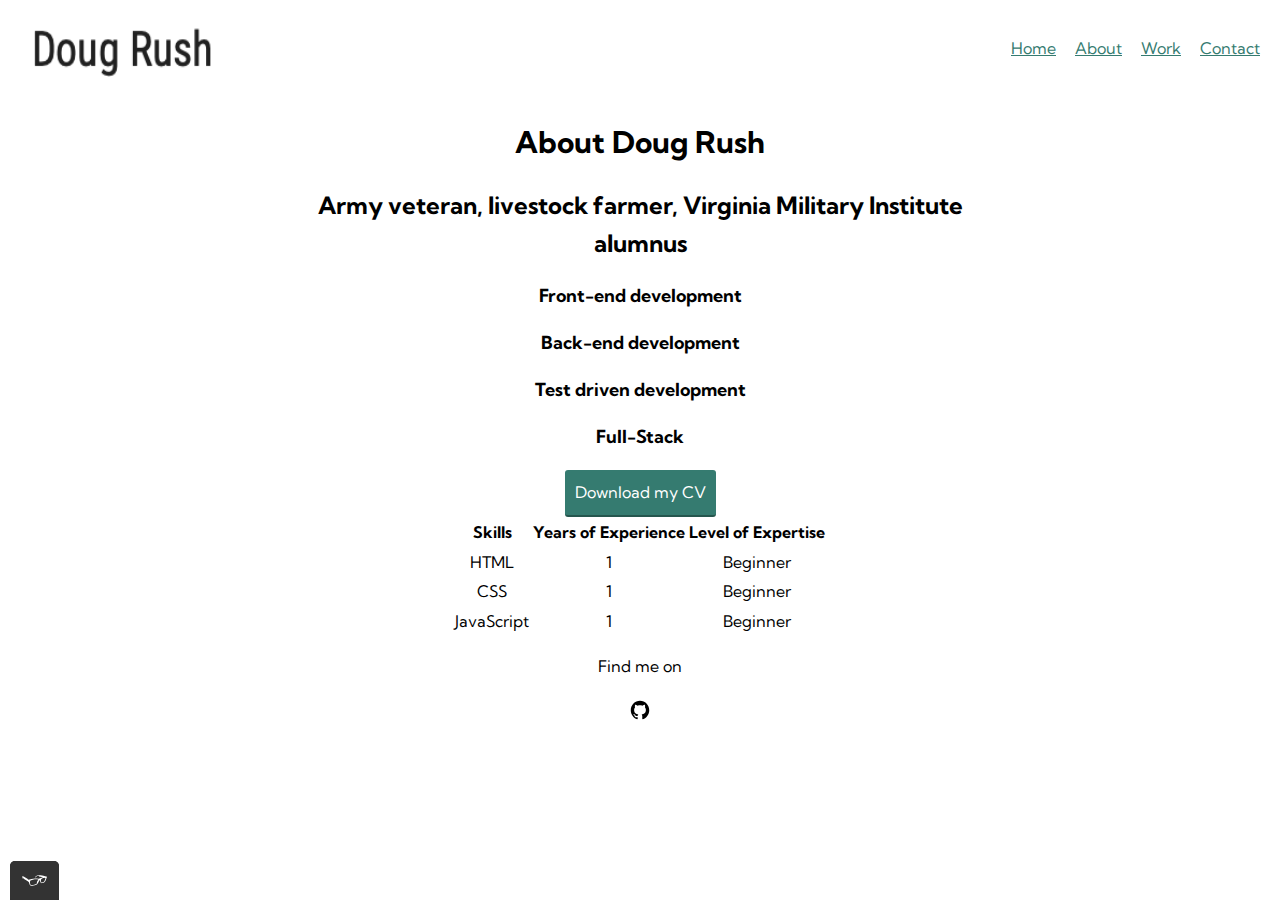
==== about.html @ 16c675b9 "div class" ====
<!DOCTYPE html>
<html>
  <head>
    <meta name="viewport" content="width=device-width, initial-scale=1">
    <meta charset="utf-8">
    <link rel="shortcut icon" href="img/wikipedia_icon.svg">
    <link rel="stylesheet" type="text/css" href="css/normalize.min.css">
    <link href="https://fonts.googleapis.com/css2?family=Kumbh+Sans:wght@300&display=swap" rel="stylesheet">
    <link rel="stylesheet" type="text/css" href="css/style.production.css">
    <title>Doug Rush-Jr Web Dev</title>
  </head>
<body>
    <!-- Header including the logo and the main navigation -->
    <header class="page-header">
    <!-- Add logo here added -->
          <img src="img/doug-rush-logo.png" alt="logo" class="page-header__item">
          <nav class="main-navigation page-header__item">
            <ul role="menubar" class="navigation-list">
              <li role="presentation">
              <a href="index.html" role="menuitem" class="navigation-list__item navigation-list__item--active">Home</a>
          </li>
          <li role="presentation">
              <a href="about.html" role="menuitem" class="navigation-list__item">About</a>
          </li>
          <li role="presentation">
              <a href="work.html" role="menuitem" class="navigation-list__item">Work</a>
          </li>
          <li role="presentation">
              <a href="contact.html" role="menuitem" class="navigation-list__item">Contact</a>
          </li>
          </ul>
        </nav>
    </header>

  <div class="center-text">
    <h1>About Doug Rush</h1>
      <h2>
        Army veteran, livestock farmer, Virginia Military Institute alumnus
      </h2>
  <!-- </div>     -->

<!-- <ul class="center-text"> -->
  <h3>Front-end development</h3>
  <h3>Back-end development</h3>
  <h3>Test driven development</h3>
  <h3>Full-Stack</h3>
<!-- </ul> -->

<!-- <div class="center-text"> -->
  <a href="files/doug_rush_resume.pdf" class="button" download>Download my CV</a>
</div>

<div class="center-text">
  <table class="about__me--table">
      <thead>
        <tr>
          <th>Skills</th>
          <th>Years of Experience</th>
          <th>Level of Expertise</th>
        </tr>
      </thead>
      <tbody>
        <tr>
          <td>HTML</td>
          <td>1</td>
          <td>Beginner</td>
        </tr>
        <tr>
          <td>CSS</td>
          <td>1</td>
          <td>Beginner</td>
        </tr>
        <tr>
          <td>JavaScript</td>
          <td>1</td>
          <td>Beginner</td>
        </tr>
      </tbody>
  </table>
</div>

<footer class="page-footer">
  <div class="social-media">
  <p> Find me on </p>
  <!-- Github Logo -->
  <a href="https://github.com/rushdm15"><img src="img/github_icon.svg" alt="Github"></a>
  <!-- LinkedIn Logo -->
  <!-- <img src="img/linkedin_icon.svg" alt="LinkedIn"> -->
  </div>
</footer>
<script src="js/tota11y.min.js"></script>
</body>
---- css/style.production.css ----
/*
* Prefixed by https://autoprefixer.github.io
* PostCSS: v7.0.29,
* Autoprefixer: v9.7.6
* Browsers: last 2 version
*/

/*
Colors used

Text Color (Dark Gray): #2b2b2b;
Primary Color (Purple): #357b70;
Secondary Color (Orange): #e0b354;
 */
:root {
  --primary-color: #357b70;
  --secondary-color: #e0b354;
  --tertiary-color: #05676e;
  --fourth-color: #489c79;
  --dark-grey: #2b2b2b;
  --color: white;
  --background-color: lightgray;
  --no-color: #edc655;
  --half-color: #fcffad;
  --full-color: #f76414;
}

a {
  color: var(--primary-color);
}

:root {
  --font-weight: 400;
  --max-width: 700px;
  --margin: auto;
  --font-weight: 700;
  --text-align: center;
  --padding: 20px;
  --padding: 15px;
  --padding: 10px;
}

body  {
  font-family: 'Kumbh Sans', sans-serif;
  font-weight: 400;
  font-size: 16px;
  /* Sets the font size to 16px */
  line-height: 1.6;
  /* Sets the line height to 1.6px */
 }

 h1{
   font-size: 30px;
   font-weight: 700;
 }

h2{
  font-size: 24px;
  font-weight: 700;
}
h3{
  font-size: 18px;
  font-weight: 700;
}

a{
  color: #357b70;
}

a:visited{
  /* visited link*/
  color: #05676e;
}

a:hover, a:focus {
    /* No underlining when hovering over a link */
    text-decoration: none;
}

a:active {
/* selected link */
color: #489c79;
}

button {
  /* overwrites browser defaults and resets the border */
  border: none;
  /* takes the font from the outer container */
  font-family: inherit;
  /* styles the background color, font color, and text decoration (underline, etc.) of the button */
  background-color: #357b70;
  color: white;
  text-decoration: none;
  /* adds spacing to the button */
  padding: 10px;
  border-radius: 3px;
  /* gives the button a bottom border with a width of 2px, a type of solid, and a color in RGBA format */
  border-bottom: 2px solid rgba(0, 0, 0, 0.3);
}

button:hover, button:focus {
  /* lets the mouse appear as a hand when hovering over the button */
  cursor: pointer;
  /* reduces the opacity of the button to 80% */
  opacity: 0.8;
}
.button_secondary {
  background-color: #e0b354;
  color: #2b2b2b;
}

.profile__portrait {
  float: left;
  width: 250px;
  margin-right: 40px;
  border-radius: 50%;
}

.page-footer {
  clear: both;
}

.about__me--item {
  list-style: none;
}

.about__me--table {
  max-width: 700px;
  margin: auto;
  text-align: center;
}

.contact__me {
  max-width: 700px;
  margin: auto;
  text-align: center;
}

.contact__me--header {
  max-width: 700px;
  margin: auto;
  text-align: center;
}

.contact__me--item {
  list-style: none;
}

.center-text {
  max-width: 700px;
  margin: auto;
  text-align: center;
}

.profile {
  max-width: 700px;
  margin: 0 auto;
}

* {
  -webkit-box-sizing: border-box;
          box-sizing: border-box;
}

.page-footer {
  clear: both;
  display: -webkit-box;
  display: -ms-flexbox;
  display: flex;
  -webkit-box-orient: vertical;
  -webkit-box-direction: normal;
      -ms-flex-direction: column;
          flex-direction: column;
  text-align: center;
}

.page-header {
  display: -webkit-box;
  display: -ms-flexbox;
  display: flex;
  width: 100%;
  padding: 20px;
}

.page-header__item {
  -webkit-box-flex: 0;
      -ms-flex: 0 1 200px;
          flex: 0 1 200px;
  border-bottom: 100px;
}

.page-header__item:last-child {
  -webkit-box-flex: 1;
      -ms-flex-positive: 1;
          flex-grow: 1;
  text-align: right;
}

.navigation-list {
  list-style-type: none;
}

.navigation-list li {
  display: inline-block;
  margin-left: 15px;
}

/* start grid fallback */
.grid__item {
 display: inline-block;
 width: 33%;
}
/* end grid fallback */

@supports (display: grid) {
 .grid {
   display: -ms-grid;
   display: grid;
   /* grid-template-columns: 300px 300px 300px; fractions are better than pixels - they are responsive */
   -ms-grid-columns: 1fr 20px 1fr 20px 1fr;
   grid-template-columns: 1fr 1fr 1fr;
   grid-gap: 20px;
   margin: 0;

 }
 .grid__item {
   background-color: lightgray;
   width: auto;
   min-height: auto;
   margin: 0;
   padding: 15px;
 }
 .grid__item:last-child {
   -ms-grid-column: 3;
   grid-column: 3 / 3;
   -ms-grid-row: 1;
   -ms-grid-row-span: 2;
   grid-row: 1 / 3;
 }
}
/* End grid fallback */

@media all and (max-width: 500px) {
  .grid {
    -ms-grid-columns: 1fr;
    grid-template-columns: 1fr;
  }
}
@media all and (min-width: 500px) and (max-width: 750px){
  .grid {
    -ms-grid-columns: 1fr 20px 1fr;
    grid-template-columns: 1fr 1fr;
  }
}
@media all and (max-width: 750px) {
  /* shared code */
  .grid {
    grid-gap: 10px;
}
  .grid__item:last-child {
    grid-column: auto/auto;
    grid-row: auto/auto;
  }
  h1 {
    font-size: 22px;
  }
}

button, .button {
  /* your styling goes here */
   /* overwrites browser defaults and resets the border */
   border: none;
   display: inline-block;
   /* takes the font from the outer container */
   font-family: inherit;
   /* styles the button */
   background-color: #357b70;
   color: white;
   text-decoration: none;
   padding: 10px;
   border-radius: 3px;
   /* width of the border, type, color */
   border-bottom: 2px solid rgba(0, 0, 0, .3);
   -webkit-transition: .2s opacity;
   transition: .2s opacity;
}

button:hover,
button:focus,
.button:hover,
.button:focus {
/* your styling goes here */
  /* lets the mouse appear as a hand when hovering over the button */
  cursor: pointer;
  opacity: .8;
}

@-webkit-keyframes color-change {
  0% {
    fill: #edc655;
  }
  50% {
    fill: #fcffad;
  }
  100% {
    fill: #f76414;
  }
}

@keyframes color-change {
  0% {
    fill: #edc655;
  }
  50% {
    fill: #fcffad;
  }
  100% {
    fill: #f76414;
  }
}

.sun {
  -webkit-animation: 4s color-change infinite alternate linear;
          animation: 4s color-change infinite alternate linear;
}

@-webkit-keyframes cloud-move {
  from {
    -webkit-transform: translate(0, 50px);
            transform: translate(0, 50px);
  }
  to {
    -webkit-transform: translate(200px, 50px);
            transform: translate(200px, 50px);
  }
}

@keyframes cloud-move {
  from {
    -webkit-transform: translate(0, 50px);
            transform: translate(0, 50px);
  }
  to {
    -webkit-transform: translate(200px, 50px);
            transform: translate(200px, 50px);
  }
}

.cloud-front {
  -webkit-animation: 30s cloud-move infinite alternate linear;
          animation: 30s cloud-move infinite alternate linear;
}

@-webkit-keyframes cloud-move-reverse {
  from {
    -webkit-transform: translate(446px, 48px);
            transform: translate(446px, 48px)
  }
  to {
    -webkit-transform: translate(100px, 48px);
            transform: translate(100px, 48px)
  }
}

@keyframes cloud-move-reverse {
  from {
    -webkit-transform: translate(446px, 48px);
            transform: translate(446px, 48px)
  }
  to {
    -webkit-transform: translate(100px, 48px);
            transform: translate(100px, 48px)
  }
}

.cloud-back {
  -webkit-animation: 34s cloud-move-reverse infinite alternate linear;
          animation: 34s cloud-move-reverse infinite alternate linear;
}
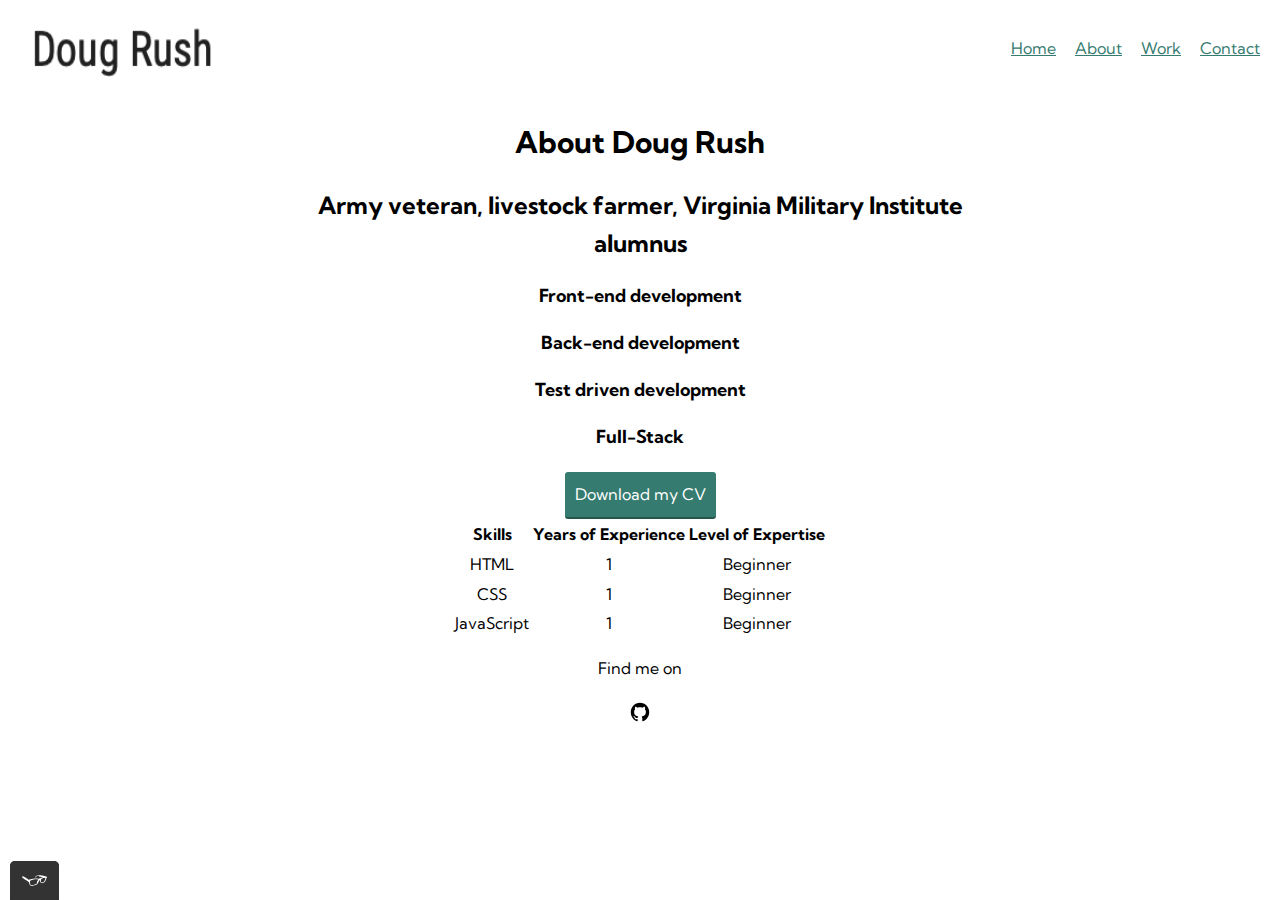
==== commit b9eeb014: "filler" ====
--- a/about.html
+++ b/about.html
@@ -47,10 +47,10 @@
 <!-- </ul> -->
 
 <!-- <div class="center-text"> -->
+  <h1></h1>
   <a href="files/doug_rush_resume.pdf" class="button" download>Download my CV</a>
 </div>
 
-<div class="center-text">
   <table class="about__me--table">
       <thead>
         <tr>
@@ -77,7 +77,6 @@
         </tr>
       </tbody>
   </table>
-</div>
 
 <footer class="page-footer">
   <div class="social-media">
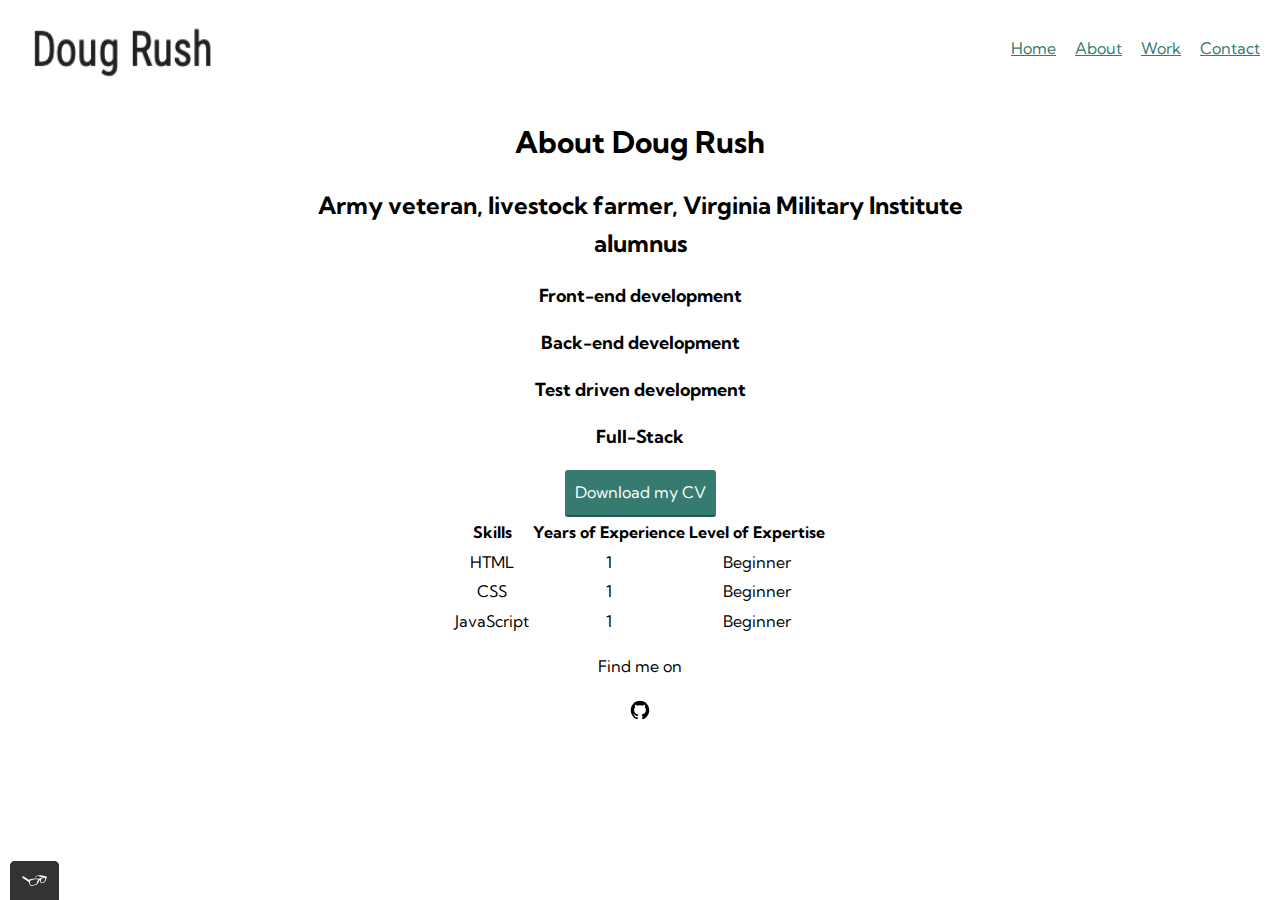
==== commit fd72e32c: "edit" ====
--- a/about.html
+++ b/about.html
@@ -47,7 +47,6 @@
 <!-- </ul> -->
 
 <!-- <div class="center-text"> -->
-  <h1></h1>
   <a href="files/doug_rush_resume.pdf" class="button" download>Download my CV</a>
 </div>
 
--- a/css/style.production.css
+++ b/css/style.production.css
@@ -125,6 +125,7 @@
 }
 
 .about__me--table {
+  margin-top: 10px;
   max-width: 700px;
   margin: auto;
   text-align: center;
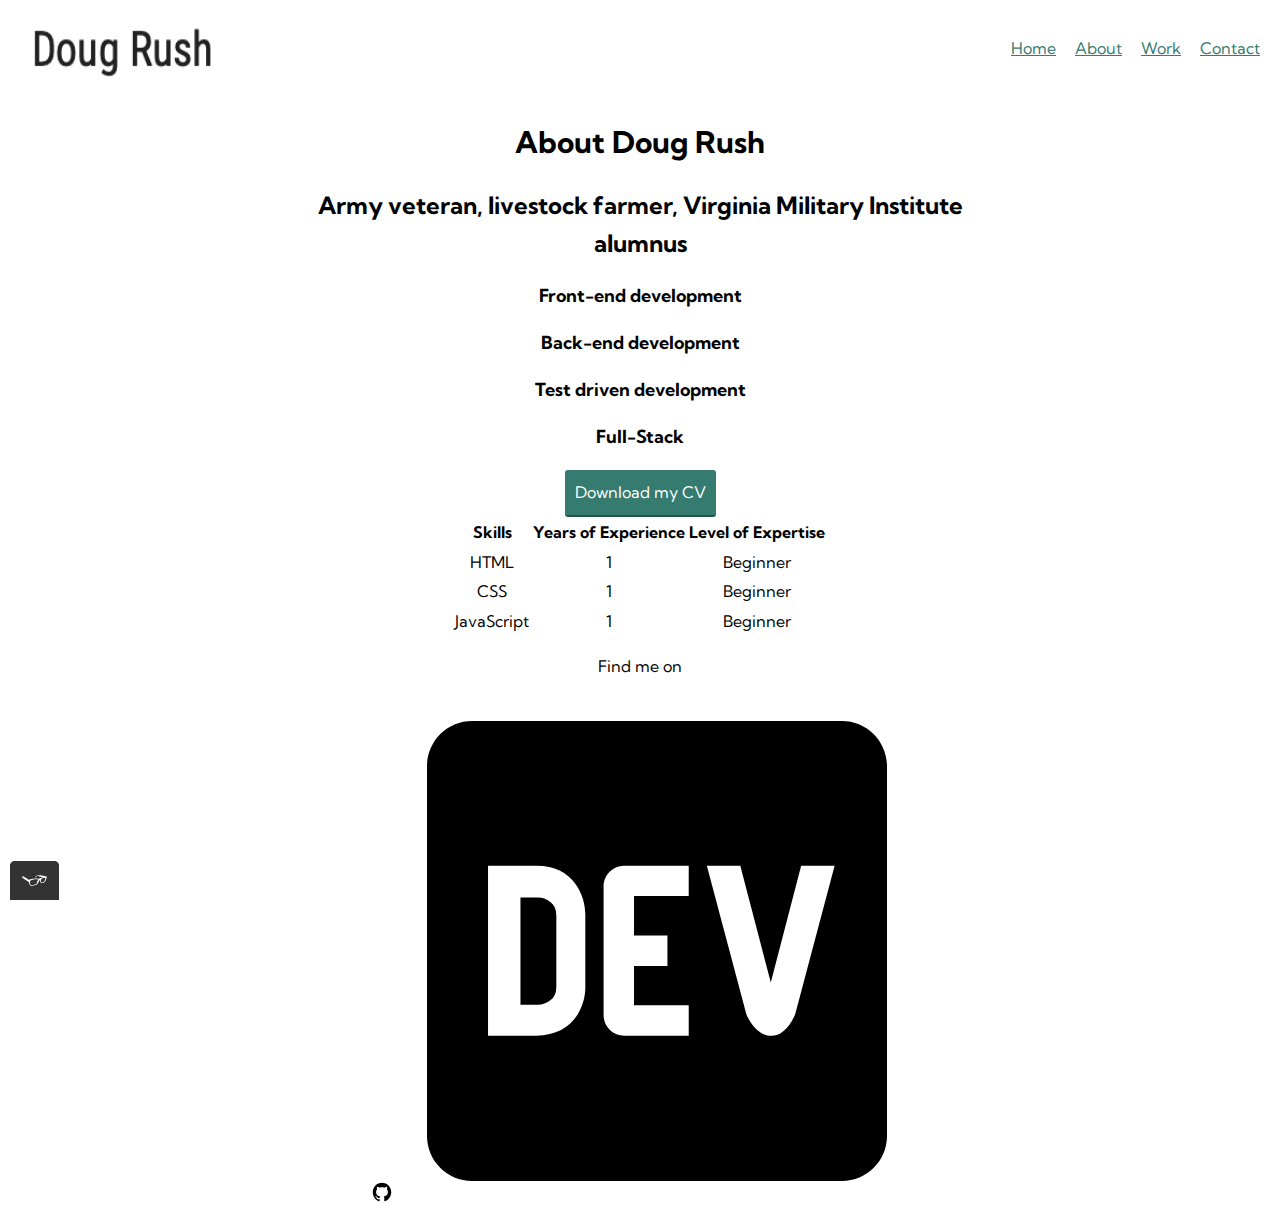
==== commit 41ef5d63: "dev.to.svg" ====
--- a/about.html
+++ b/about.html
@@ -82,8 +82,8 @@
   <p> Find me on </p>
   <!-- Github Logo -->
   <a href="https://github.com/rushdm15"><img src="img/github_icon.svg" alt="Github"></a>
-  <!-- LinkedIn Logo -->
-  <!-- <img src="img/linkedin_icon.svg" alt="LinkedIn"> -->
+  <!-- Dev.to Logo -->
+  <a href="https://dev.to/rushdm15"></a><img src="img/dev.to.svg" alt="Dev.to"></a>
   </div>
 </footer>
 <script src="js/tota11y.min.js"></script>
--- a/css/style.production.css
+++ b/css/style.production.css
@@ -222,7 +222,6 @@
    grid-template-columns: 1fr 1fr 1fr;
    grid-gap: 20px;
    margin: 0;
-
  }
  .grid__item {
    background-color: lightgray;
@@ -230,14 +229,15 @@
    min-height: auto;
    margin: 0;
    padding: 15px;
+   text-align: center;
  }
- .grid__item:last-child {
+ /* .grid__item:last-child {
    -ms-grid-column: 3;
    grid-column: 3 / 3;
    -ms-grid-row: 1;
    -ms-grid-row-span: 2;
    grid-row: 1 / 3;
- }
+ } */
 }
 /* End grid fallback */
 
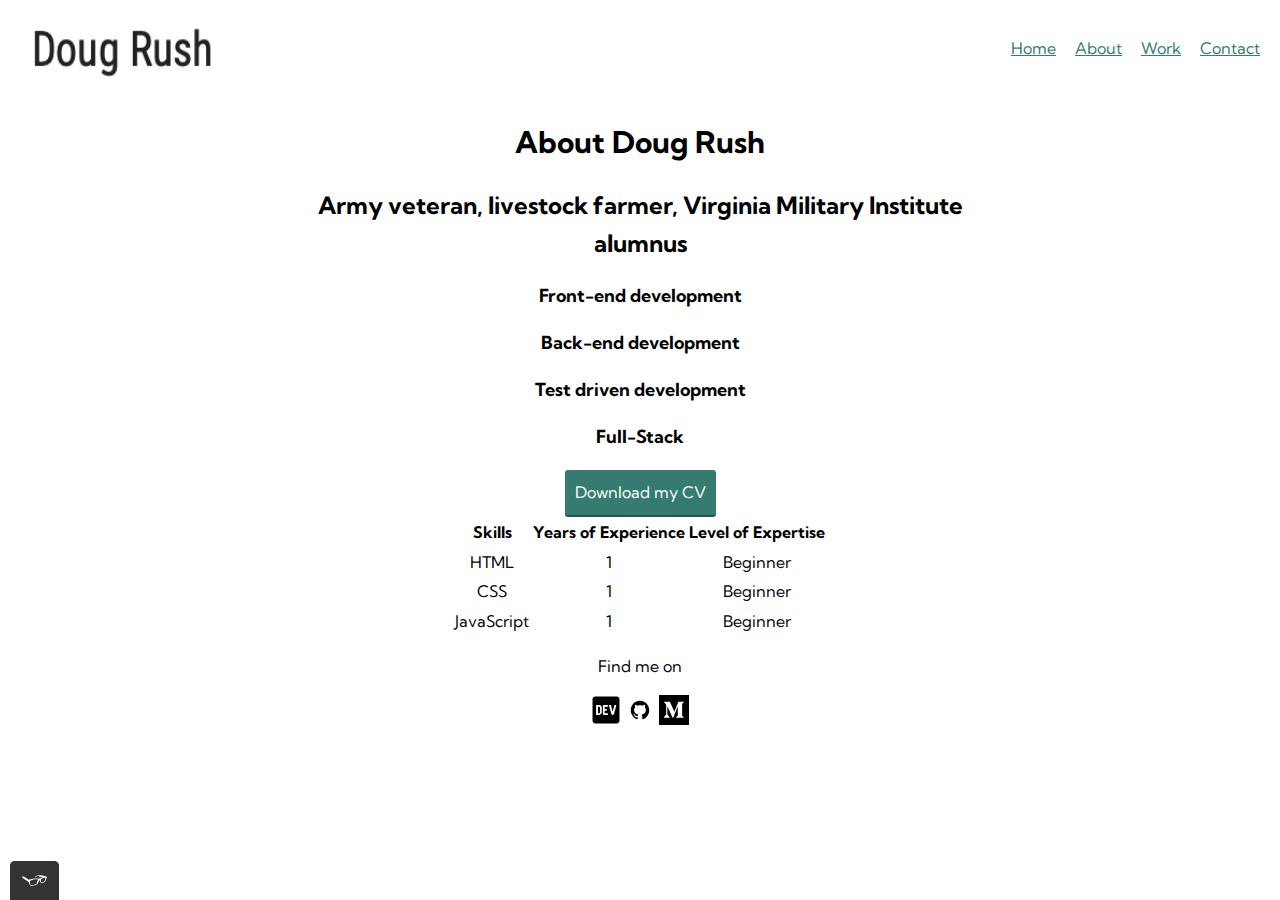
==== commit 714a0f7e: "medium.svg" ====
--- a/about.html
+++ b/about.html
@@ -78,13 +78,14 @@
   </table>
 
 <footer class="page-footer">
-  <div class="social-media">
   <p> Find me on </p>
-  <!-- Github Logo -->
+    <div class="social-media"> 
+    <!-- Dev.to Logo -->
+  <a href="https://dev.to/rushdm15"><img src="img/dev.to.svg" alt="Dev.to"></a>
+    <!-- Github Logo -->
   <a href="https://github.com/rushdm15"><img src="img/github_icon.svg" alt="Github"></a>
-  <!-- Dev.to Logo -->
-  <a href="https://dev.to/rushdm15"></a><img src="img/dev.to.svg" alt="Dev.to"></a>
-  </div>
+    <!-- Medium Logo -->
+  <a href="https://medium.com/@rushdm15"></a><img src="img/medium.svg" alt="Medium"></a>
 </footer>
 <script src="js/tota11y.min.js"></script>
 </body>
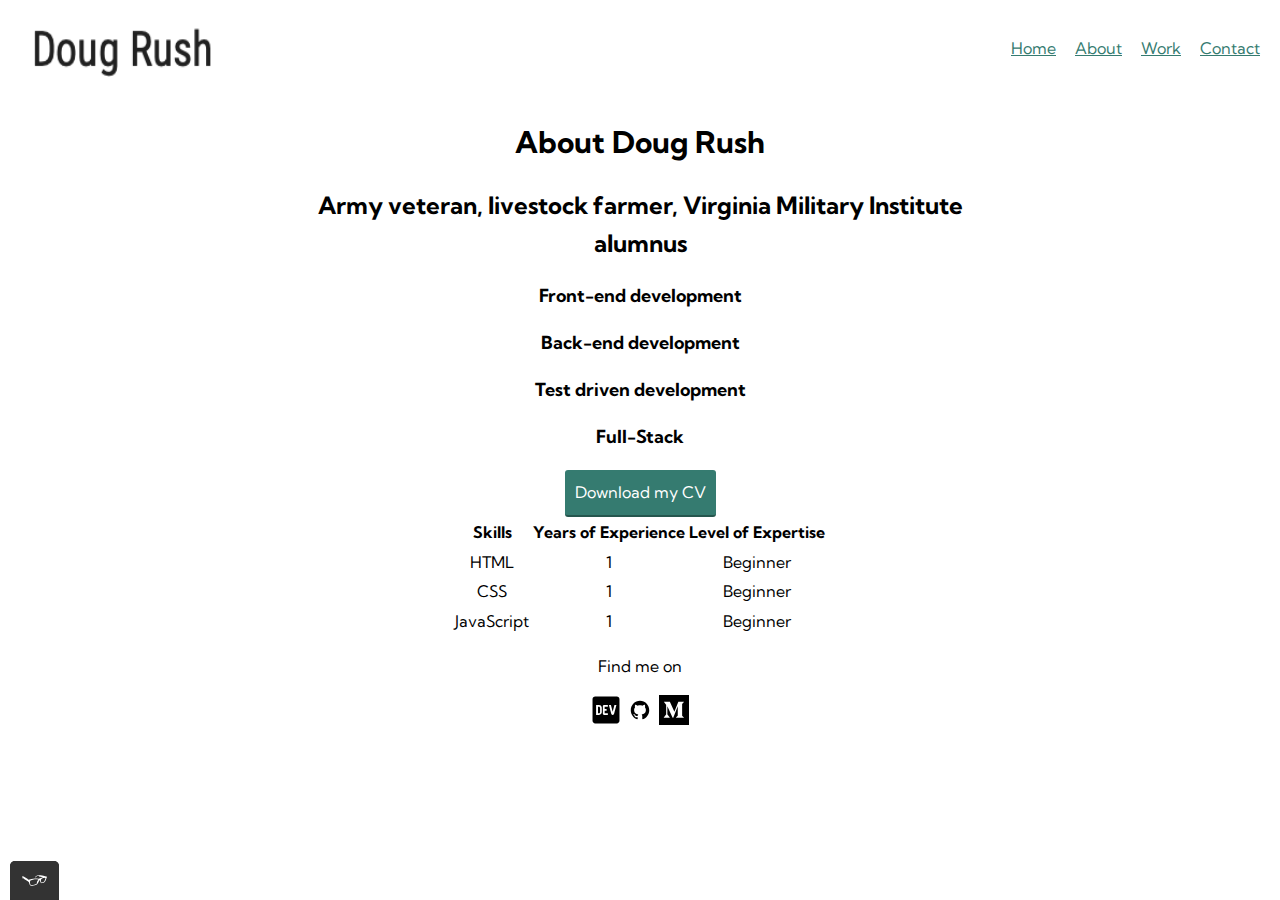
==== commit 40b8fba2: "</div>" ====
--- a/about.html
+++ b/about.html
@@ -86,6 +86,7 @@
   <a href="https://github.com/rushdm15"><img src="img/github_icon.svg" alt="Github"></a>
     <!-- Medium Logo -->
   <a href="https://medium.com/@rushdm15"></a><img src="img/medium.svg" alt="Medium"></a>
+    </div>  
 </footer>
 <script src="js/tota11y.min.js"></script>
 </body>
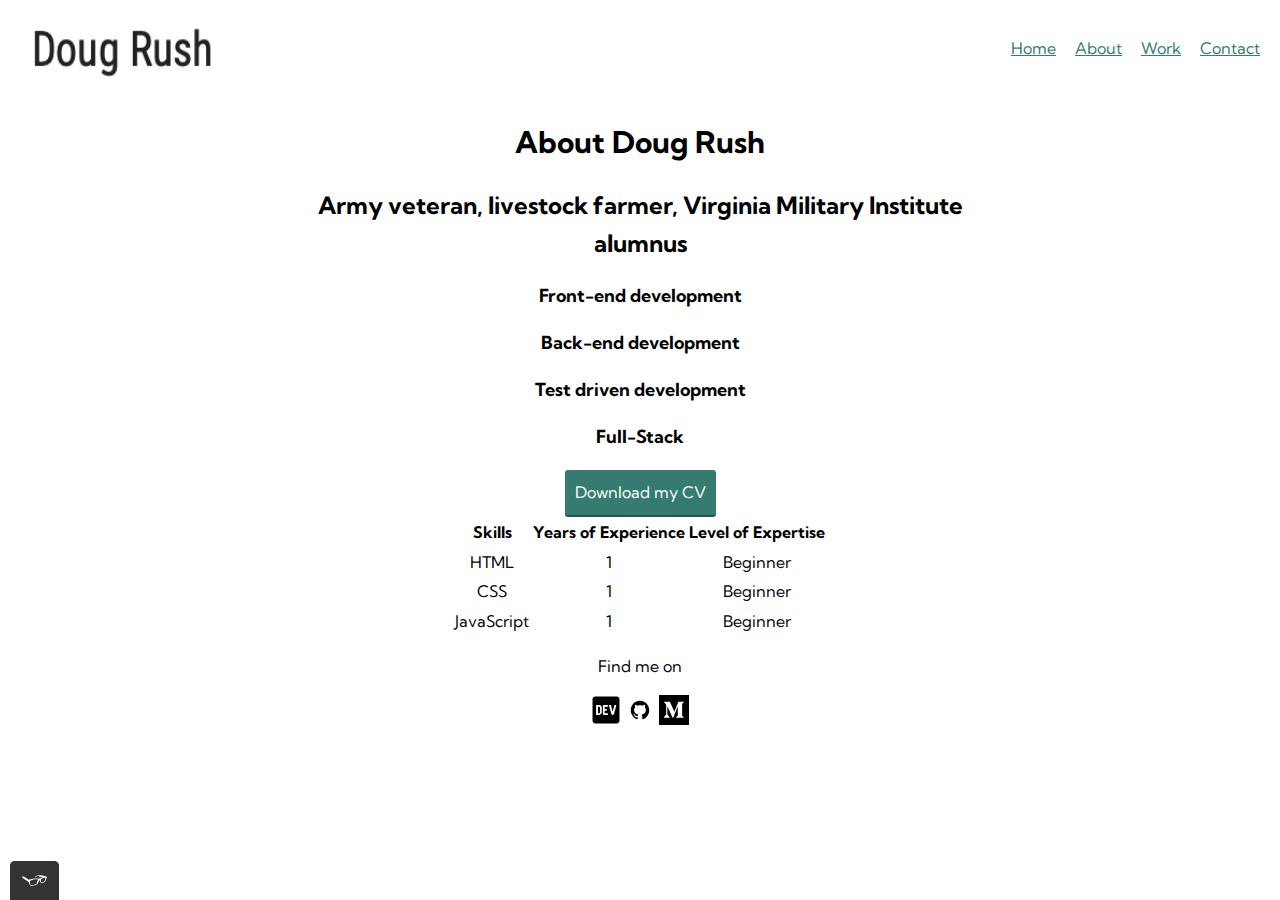
==== commit ddbb53c0: "fixed error" ====
--- a/about.html
+++ b/about.html
@@ -85,8 +85,7 @@
     <!-- Github Logo -->
   <a href="https://github.com/rushdm15"><img src="img/github_icon.svg" alt="Github"></a>
     <!-- Medium Logo -->
-  <a href="https://medium.com/@rushdm15"></a><img src="img/medium.svg" alt="Medium"></a>
-    </div>  
+  <a href="https://medium.com/@rushdm15"><img src="img/medium.svg" alt="Medium"></a>
 </footer>
 <script src="js/tota11y.min.js"></script>
 </body>
